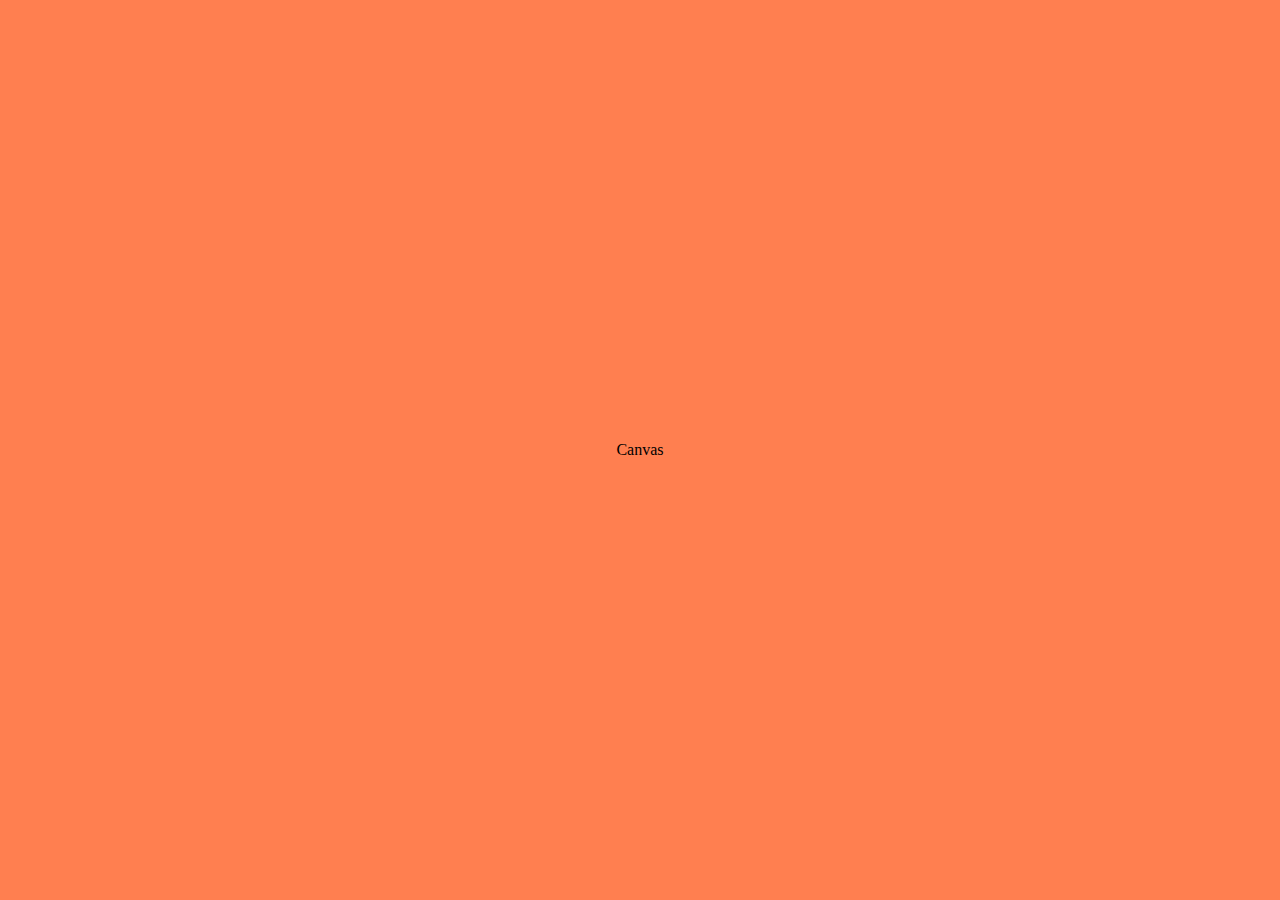
==== text.html @ 12be928e "new html and css created" ====
<!DOCTYPE html>
<html>

<head>
  <meta charset="UTF-8">
  <meta name="viewport" content="width=device-width, initial-scale=1.0">
  <title>Canvas</title>
  <link rel="stylesheet" href="text.css">
  <link rel="stylesheet" href="reset.css">
</head>

<body>
  <canvas class="canvas2" id="canvas2"></canvas>
  <h1 class="title1" id="title1">Canvas</h1>




  <script src="script.js"></script>
</body>

</html>
---- text.css ----
canvas {
  position:absolute;
  width: 100%;
  height: 100%;
  margin: 0;
  padding: 0;
  
}

.canvas2 {
  box-sizing: border-box;
  background: coral;
}

#title1 {
  position: absolute;
  top: 50%;
  left: 50%;
  transform: translate(-50%, -50%);
}
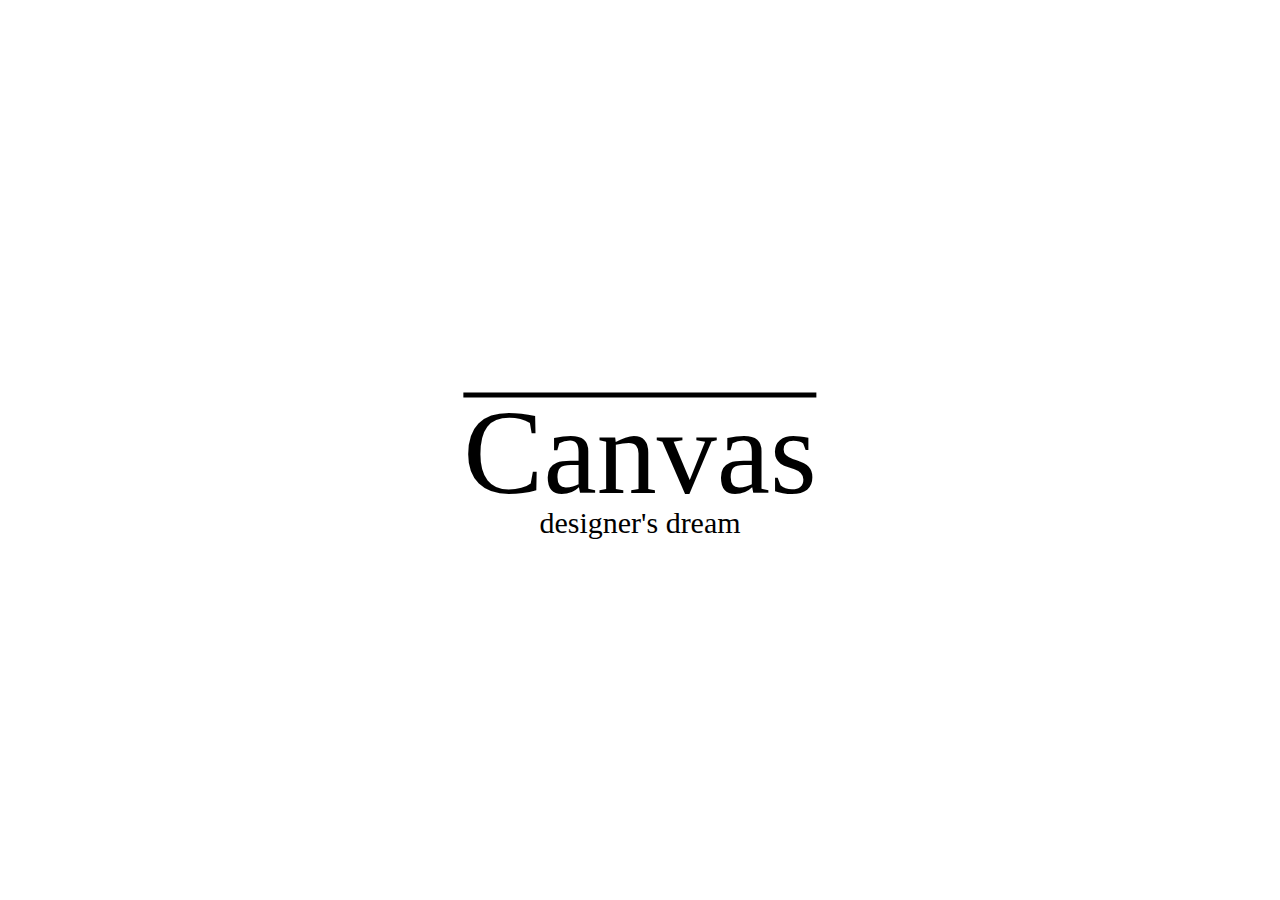
==== commit ec847995: "class, constructor method added, blueprint created" ====
--- a/text.html
+++ b/text.html
@@ -14,9 +14,7 @@
   <h1 class="title1" id="title1">Canvas</h1>
 
 
-
-
-  <script src="script.js"></script>
+  <script src="text.js"></script>
 </body>
 
 </html>--- a/text.css
+++ b/text.css
@@ -9,12 +9,25 @@
 
 .canvas2 {
   box-sizing: border-box;
-  background: coral;
 }
 
-#title1 {
+.title1 {
   position: absolute;
   top: 50%;
   left: 50%;
   transform: translate(-50%, -50%);
+  font-size: 120px;
+  line-height: 110px;
+  white-space: nowrap;
+  border-top: 5px solid black;
+}
+
+/*sudo element(doesnt exist in html markup and entirely created with css) it has one mandadotry property-content, we can leave it empty or put text*/
+.title1::before {
+  content: "designer's dream";
+  position: absolute;
+  bottom: -70px;
+  font-size: 30px;
+  text-align: center;
+  width: 100%;
 }